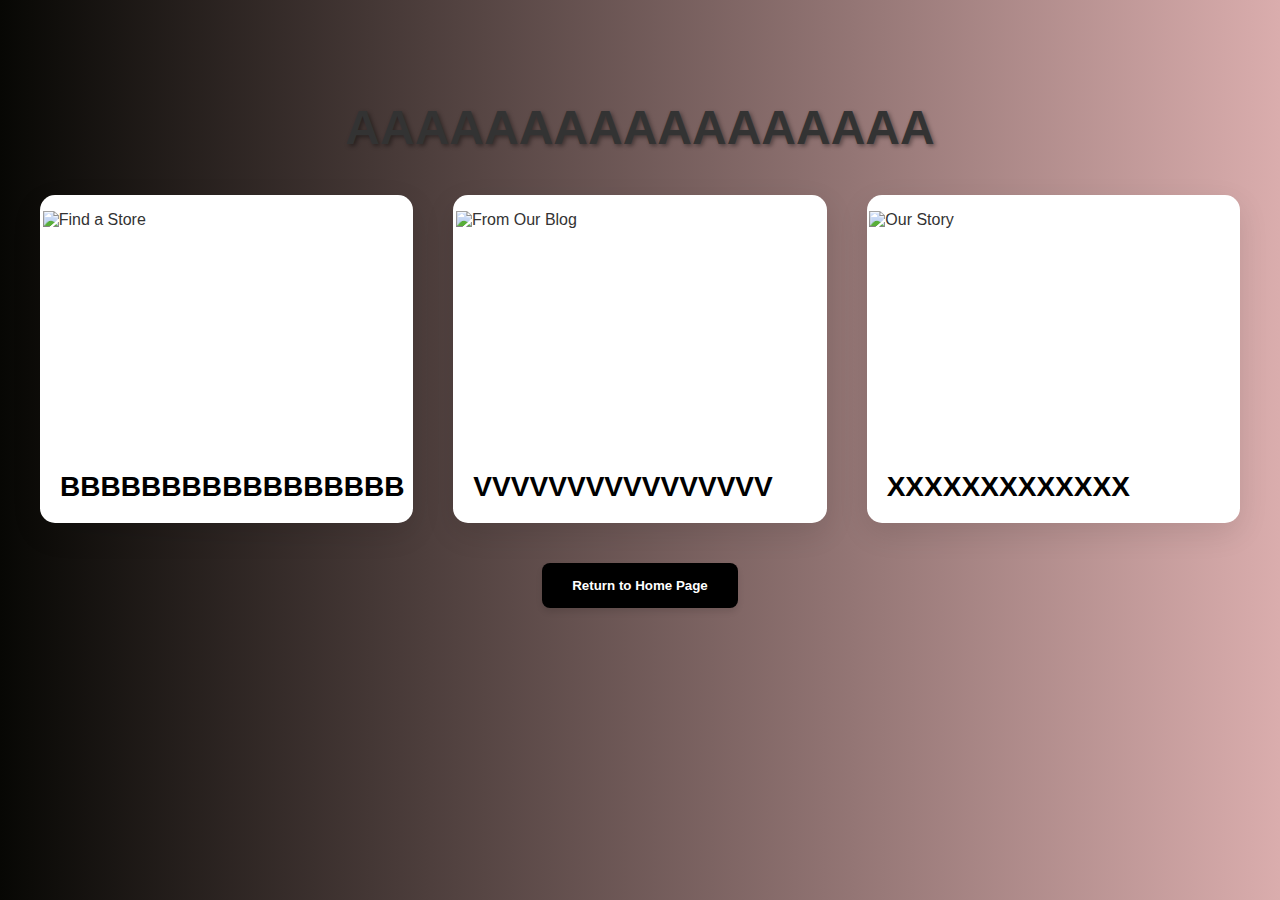
==== Code_Website Design & Development_Quandm_BH00861_ASM2_1st/blog.html @ 2b9f2e02 "Add files via upload" ====
<!DOCTYPE html>
<html lang="en">
<head>
    <meta charset="UTF-8">
  <meta name="viewport" content="width=device-width, initial-scale=1.0">
  <title>Có gì Hot</title>


  <link rel="shortcut icon" href="./favicon.svg" type="image/svg+xml">

  <!-- link css -->
  <link rel="stylesheet" href="css/blog.css">

 

</head>
<body>
    <main>
        <article>
          <section class="section blog" id="blog" aria-label="blog" data-section>
            <div class="container">

                <h2 class="h2-large section-title">AAAAAAAAAAAAAAAAA</h2>

                <ul class="flex-list">

                    <li class="flex-item">
                        <div class="blog-card">

                            <figure class="card-banner img-holder has-before hover:shine" style="--width: 700; --height: 450;">
                                <img src="dán ảnh vào đây" width="700" height="450" loading="lazy" alt="Find a Store" class="img-cover">
                            </figure>

                            <h3 class="h3">
                                <a class="card-title">BBBBBBBBBBBBBBBBB</a>
                            </h3>

                        </div>
                    </li>

                    <li class="flex-item">
                        <div class="blog-card">

                            <figure class="card-banner img-holder has-before hover:shine" style="--width: 700; --height: 450;">
                                <img src="./assets/images/blog-2.jpg" width="700" height="450" loading="lazy" alt="From Our Blog" class="img-cover">
                            </figure>

                            <h3 class="h3">
                                <a class="card-title">VVVVVVVVVVVVVVVV</a>
                            </h3>

                        </div>
                    </li>

                    <li class="flex-item">
                        <div class="blog-card">

                            <figure class="card-banner img-holder has-before hover:shine" style="--width: 700; --height: 450;">
                                <img src="./assets/images/blog-3.jpg" width="700" height="450" loading="lazy" alt="Our Story" class="img-cover">
                            </figure>

                            <h3 class="h3">
                                <a class="card-title">XXXXXXXXXXXXX</a>
                            </h3>

                        </div>
                    </li>

                </ul>

                <div class="return-home">
                    <button onclick="window.location.href='index.html'" class="home-button">Return to Home Page</button>
                </div>

            </div>
        </section>
        </article>
    </main>

    <script src="script.js"></script>
    
</body>
</html>
---- Code_Website Design & Development_Quandm_BH00861_ASM2_1st/css/blog.css ----
body {
    font-family: 'Poppins', sans-serif;
    background: linear-gradient(to right, #070704, #daadad); /* Updated to match the uploaded color */
    color: #333;
    margin: 0;
    padding: 0;
  }
  
  .section.blog {
    padding: 60px 0;
    text-align: center;
  }
  
  .section-title {
    font-size: 3em;
    margin-bottom: 40px;
    color: #333333;
    text-shadow: 2px 2px 4px rgba(0, 0, 0, 0.4);
  }
  
  .flex-list {
    display: flex;
    justify-content: center;
    align-items: stretch;
    flex-wrap: wrap;
    gap: 40px;
    padding: 0;
    list-style: none;
    max-width: 1200px;
    margin: 0 auto;
  }
  
  .flex-item {
    flex: 1;
    min-width: 300px;
    max-width: 400px;
    transition: transform 0.3s ease, box-shadow 0.3s ease;
  }
  
  /* .flex-item:hover {
    transform: scale(1.05);
    box-shadow: 0px 20px 40px rgba(0, 0, 0, 0.2);
  } */
  
  .blog-card {
    background-color: #ffffff;
    border-radius: 15px;
    overflow: hidden;
    box-shadow: 0px 10px 30px rgba(0, 0, 0, 0.1);
    text-align: left;
    transition: transform 0.3s ease;
  }
  
  .img-holder {
    position: relative;
    width: 100%;
    height: 0;
    right: 10%;
    padding-bottom: 64.28%; /* Aspect ratio for 700 x 450 */
    overflow: hidden;
  }
  
  .img-holder img {
    position: absolute;
    top: 0;
    left: 0;
    width: 100%;
    height: 100%;
    object-fit: cover;
    transition: transform 0.3s ease;
  }
  
  /* .img-holder:hover img {
    transform: scale(1.1);
  } */
  
  .card-title {
    display: block;
    font-size: 1.5em;
    font-weight: bold;
    margin: 20px;
    color: #000000;
    text-decoration: none;
    /* transition: color 0.3s ease; */
  }
  
  
  .return-home {
    margin-top: 40px;
    text-align: center;
  }
  
  .home-button {
    background-color: #000;
    color: #fff;
    border: none;
    padding: 15px 30px;
    border-radius: 8px;
    cursor: pointer;
    font-weight: 600;
    transition: background-color 0.3s ease;
    box-shadow: 0 4px 6px rgba(0, 0, 0, 0.1);
  }
  
  .home-button:hover {
    background-color: #333;
  }
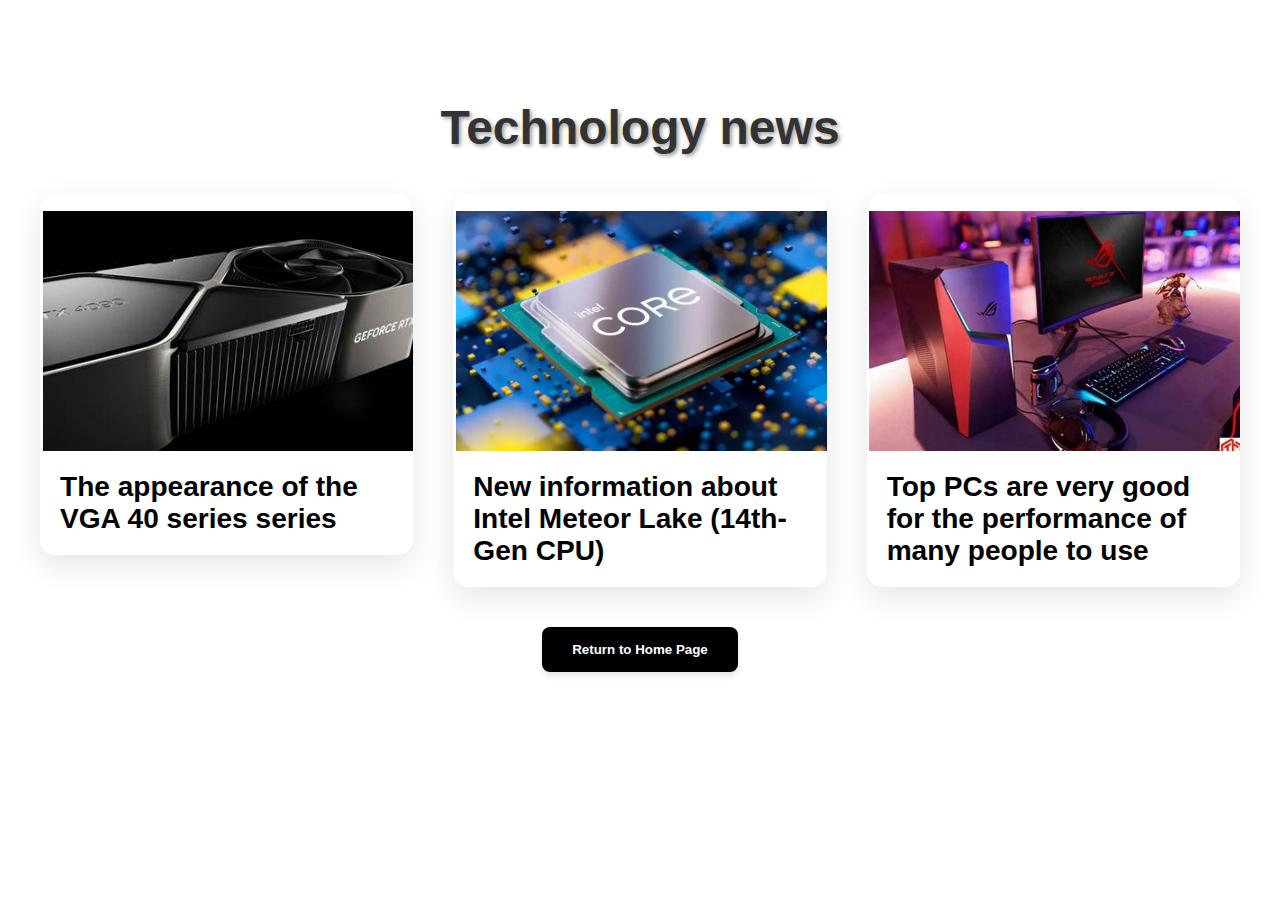
==== commit 9c6a53ae: "Add files via upload" ====
--- a/Code_Website Design & Development_Quandm_BH00861_ASM2_1st/blog.html
+++ b/Code_Website Design & Development_Quandm_BH00861_ASM2_1st/blog.html
@@ -20,7 +20,7 @@
           <section class="section blog" id="blog" aria-label="blog" data-section>
             <div class="container">
 
-                <h2 class="h2-large section-title">AAAAAAAAAAAAAAAAA</h2>
+                <h2 class="h2-large section-title">Technology news</h2>
 
                 <ul class="flex-list">
 
@@ -28,11 +28,11 @@
                         <div class="blog-card">
 
                             <figure class="card-banner img-holder has-before hover:shine" style="--width: 700; --height: 450;">
-                                <img src="dán ảnh vào đây" width="700" height="450" loading="lazy" alt="Find a Store" class="img-cover">
+                                <img src="img/blog1.jpg" width="700" height="450" loading="lazy" alt="Find a Store" class="img-cover">
                             </figure>
 
                             <h3 class="h3">
-                                <a class="card-title">BBBBBBBBBBBBBBBBB</a>
+                                <a class="card-title">The appearance of the VGA 40 series series</a>
                             </h3>
 
                         </div>
@@ -42,11 +42,11 @@
                         <div class="blog-card">
 
                             <figure class="card-banner img-holder has-before hover:shine" style="--width: 700; --height: 450;">
-                                <img src="./assets/images/blog-2.jpg" width="700" height="450" loading="lazy" alt="From Our Blog" class="img-cover">
+                                <img src="img/blog2.jpg" width="700" height="450" loading="lazy" alt="From Our Blog" class="img-cover">
                             </figure>
 
                             <h3 class="h3">
-                                <a class="card-title">VVVVVVVVVVVVVVVV</a>
+                                <a class="card-title">New information about Intel Meteor Lake (14th-Gen CPU)</a>
                             </h3>
 
                         </div>
@@ -56,11 +56,11 @@
                         <div class="blog-card">
 
                             <figure class="card-banner img-holder has-before hover:shine" style="--width: 700; --height: 450;">
-                                <img src="./assets/images/blog-3.jpg" width="700" height="450" loading="lazy" alt="Our Story" class="img-cover">
+                                <img src="img/blog3.jpg" width="700" height="450" loading="lazy" alt="Our Story" class="img-cover">
                             </figure>
 
                             <h3 class="h3">
-                                <a class="card-title">XXXXXXXXXXXXX</a>
+                                <a class="card-title">Top PCs are very good for the performance of many people to use</a>
                             </h3>
 
                         </div>
--- a/Code_Website Design & Development_Quandm_BH00861_ASM2_1st/css/blog.css
+++ b/Code_Website Design & Development_Quandm_BH00861_ASM2_1st/css/blog.css
@@ -1,9 +1,9 @@
 body {
-    font-family: 'Poppins', sans-serif;
-    background: linear-gradient(to right, #070704, #daadad); /* Updated to match the uploaded color */
-    color: #333;
-    margin: 0;
-    padding: 0;
+  font-family: 'Poppins', sans-serif;
+  background: #ffffff; /* Nền trắng */
+  color: #333;
+  margin: 0;
+  padding: 0;
   }
   
   .section.blog {
